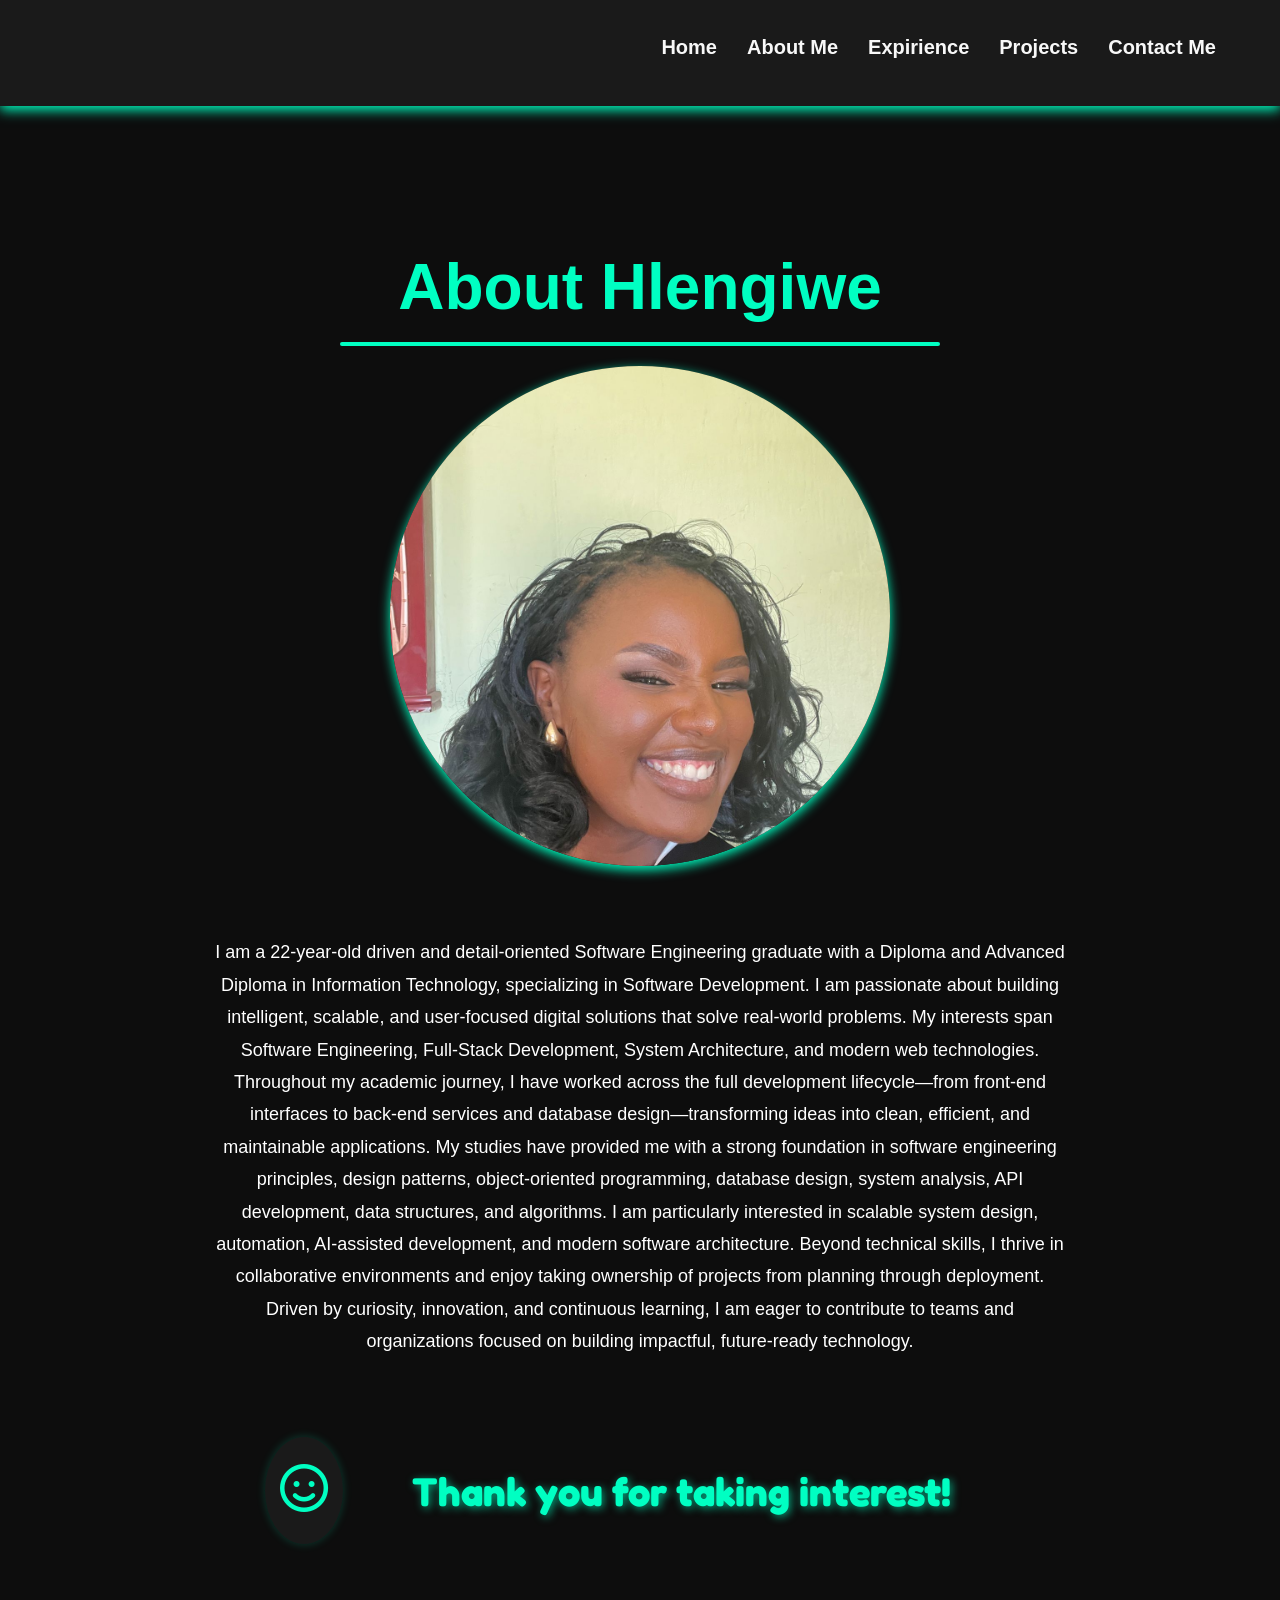
==== about.html @ eb91b52e "Initial commit for Project1" ====
<!DOCTYPE html>
<html lang="en">
<head>
    <meta charset="UTF-8">
    <meta name="viewport" content="width=device-width, initial-scale=1.0">
    <link href="https://fonts.googleapis.com/css2?family=Fredoka+One&display=swap" rel="stylesheet">
    <link rel="stylesheet"
    href="https://cdnjs.cloudflare.com/ajax/libs/font-awesome/6.5.0/css/all.min.css">
    <link rel="stylesheet" href="style.css">
    <title>My Portfolio</title>
</head>
<header>
    <nav> 
        <ul>
        <li><a href="index.html">Home</a></li>
         <li><a href="about.html">About Me</a></li>
        <li ><a href="expirience.html">Expirience  </a></li>
        <li> <a href="#project">Projects </a></li>
        <li><a href="#contact">Contact Me </a></li>
        </ul>
    </nav>
</header>
<body>
    <h2 class="abz">About Hlengiwe</h2>
    <div class="ab_img">
        <img src="images/hlengs.jpg" alt="Profile Photo">
    </div>
<p class="about-text">
    
  I am a 22-year-old driven and detail-oriented Software Engineering graduate with a Diploma and Advanced Diploma in Information Technology, specializing in Software Development. I am passionate about building intelligent, scalable, and user-focused digital solutions that solve real-world problems.

My interests span Software Engineering, Full-Stack Development, System Architecture, and modern web technologies. Throughout my academic journey, I have worked across the full development lifecycle—from front-end interfaces to back-end services and database design—transforming ideas into clean, efficient, and maintainable applications.

My studies have provided me with a strong foundation in software engineering principles, design patterns, object-oriented programming, database design, system analysis, API development, data structures, and algorithms. I am particularly interested in scalable system design, automation, AI-assisted development, and modern software architecture.

Beyond technical skills, I thrive in collaborative environments and enjoy taking ownership of projects from planning through deployment. Driven by curiosity, innovation, and continuous learning, I am eager to contribute to teams and organizations focused on building impactful, future-ready technology.
</p>
<div class="ty-container">
    <div class="ty-icon">
        <i class="fa-regular fa-face-smile"></i>
    </div>
    <h2 class="ty">Thank you for taking interest!</h2>
</div>

</body>
</html>
---- style.css ----
/* Color Variables based on the Figma Redesign image */
:root {
    --bg-color: #0D0D0D;           /* Near Black */
    --text-color-primary: #F8F8F8; /* White */
    --accent-color: #00FFC2;       /* Vibrant Green/Cyan */
    --card-bg-color: #1A1A1A;      /* Slightly lighter background for cards/header */
    --text-color-secondary: #AAAAAA; /* Silver/Light Gray for body paragraphs */
}
.portfolio-theme h2 {
     color: var(--text-color-primary);
    font-size: 2.2rem;
    font-weight: 700;
    margin: 60px 5% 20px;

    /* Make the line stretch like the screenshot */
    display: block;
    padding-bottom: 10px;
    border-bottom: 8px solid var(--accent-color);
}
/* === Modern Hero Section (unique styling, won’t affect other sections) === */
.modern-hero {
    display: flex;
    align-items: center;
    justify-content: space-between;
    padding: 80px 5%;
    background-color: var(--bg-color);
    gap: 40px;
}

/* Left text container */
.modern-hero .hero-content {
    flex: 1;
}

/* Big heading like screenshot #1 */
.modern-hero h1 {
    color: var(--text-color-primary);
    font-size: 3.5rem;
    font-weight: 800;
    line-height: 1.2;
    margin: 0 0 20px 0;
}

.modern-hero h1 span {
    font-weight: 300; /* lighter name like screenshot */
    color: var(--text-color-primary);
}

/* Underline like your current hero line */
.modern-hero h1::after {
    content: "";
    display: block;
    width: 100%;
    height: 3px;
    background-color: var(--accent-color);
    margin-top: 15px;
}

/* Hero paragraph */
.modern-hero .hero-description {
    font-size: 1.1rem;
    color: var(--text-color-secondary);
    max-width: 600px;
    line-height: 1.6;
}

/* Profile image on the right */
.modern-hero .hero-image {
    flex: 1;
    display: flex;
    justify-content: center;
}

.modern-hero .hero-image img {
    width: 90%;
    max-width: 380px;
    border-radius: 600px;
    box-shadow: 0 4px 12px var(--accent-color);
}


/* --- Global & Body Styling --- */
body {
    /* 1. Set the solid background color */
    background-color: var(--bg-color); 
    color: var(--text-color-primary);
    font-family: 'Arial', sans-serif; /* Use a modern, sans-serif font */
    margin: 0;
    padding: 0;
    line-height: 1.6;
    scroll-behavior: smooth;
    min-height: 100vh; /* Ensure the background fills the viewport */
}

/* --- Header & Navigation --- */
header {
    background-color: var(--card-bg-color); /* Subtle change from main BG */
    padding: 15px 5%;
    box-shadow: 0 4px 12px var(--accent-color);
    position: sticky;
    top: 0;
    z-index: 1000;
}
nav {
    height: 60px;

}
nav ul {
    list-style: none;
    padding-top: 2;
    margin: 15;
    display: flex;
    justify-content: flex-end;
    gap: 30px;
}

nav ul li a {
    font-weight: bold;
    font-size: 20px;
    cursor: pointer;
    transition: color 0.3s ease;
}
a{
    color:#F8F8F8;
    text-decoration: none;
     
}
nav ul li a:hover {
    color: var(--accent-color); /* Highlight navigation on hover */
}

/* --- Typography --- */

/* Hero Heading (Conceptual Redesign...) */
header + h2 { 
    color: var(--accent-color); /* Use the vibrant accent color */
    font-size: 3em;
    font-weight: 700;
    border-bottom: none;
    padding: 80px 5% 0;
    margin-top: 0;
}

/* Hero Description Text */
header + h2 + p {
    font-size: 1.1em;
    color: var(--text-color-primary); 
    margin: 10px 5% 50px 5%;
    padding: 0;
}

h2 {
    color: var(--text-color-primary);
    font-size: 2.2em;
    padding: 20px 5%;
    /* Use a subtle accent line under sections */
   /* border-bottom: 2px solid var(--accent-color); */
    display: inline-block;
    margin-top: 40px;
}

h3 {
    color: var(--text-color-primary); 
    font-size: 1.4em;
    margin-bottom: 10px;
}

p {
    color: var(--text-color-secondary); /* Silver/Gray for body text */
    max-width: 800px;
    margin: 0 auto 20px auto;
    padding: 0 5%;
}
.myCards {
    /* 1. Enable Flexbox */
    display: flex;
    
    /* 2. Allow cards to wrap to the next line if the screen is too small (responsive) */
    flex-wrap: wrap; 
    
    /* 3. Center the cards horizontally on the page */
   /* justify-content: center;
    
    /* 4. Add vertical and horizontal spacing */
    padding: 10px 2%;
    gap: 8px; /* Space between the cards */
}

/* --- Card Styling --- */
.card-container {
    display: flex;
    flex-wrap: wrap; 
    gap: 15px;
    justify-content: center;
    padding: 10px 2%;
}

.card {
    background-color: var(--card-bg-color); /* Slightly lighter background */
    padding: 30px;
    border-radius: 10px;
    box-shadow: 0 4px 12px var(--accent-color);
    border-left: 3px solid var(--accent-color); /* Accent strip on the side */
    max-width: 300px;
    transition: transform 0.3s ease;
}
#certification {
    background-color: var(--card-bg-color); /* Slightly lighter background */
    padding: 30px;
    border-radius: 10px;
    box-shadow: 0 4px 12px var(--accent-color);
    border-left: 3px solid var(--accent-color); /* Accent strip on the side */
    width: 1000px;
    transition: transform 0.3s ease;
}

.card:hover {
    transform: translateY(-3px); 
    box-shadow: 0 4px 12px var(--accent-color);
}

/* --- Buttons --- */
button {
    background-color: var(--accent-color);
    color: var(--bg-color); /* Dark text on bright button for contrast */
    border: none;
    padding: 10px 20px;
    border-radius: 5px;
    font-weight: bold;
    cursor: pointer;
    margin-top: 15px;
    transition: background-color 0.3s ease, transform 0.1s ease;
}

button:hover {
    background-color: #20FFB5; /* Slightly brighter on hover */
    transform: scale(1.03);
}
/* --- Skills Section Styling --- */
.skills-section {
    padding: 50px 5%;
    background-color: var(--bg-color);
    text-align: center;
}

.skills-section .core-skills-badge {
    display: inline-block;
    background-color: var(--accent-color);
    color: var(--bg-color);
    padding: 5px 15px;
    border-radius: 50px;
    font-weight: bold;
    margin-bottom: 20px;
    font-size: 0.9em;
}

.skills-section h2 {
    margin-bottom: 40px;
    font-size: 2em;
    color: var(--accent-color);
}

.skill-item {
    display: flex;
    align-items: center;
    justify-content: space-between;
    max-width: 600px;
    margin: 15px auto;
    gap: 10px;
}

.skill-name {
    flex: 1;
    text-align: left;
    font-weight: bold;
    color: var(--text-color-primary);
}

.progress-bar-container {
    flex: 4;
    background-color: #333; /* Darker background for progress bar container */
    height: 12px;
    border-radius: 10px;
    overflow: hidden;
    margin: 0 15px;
}

.progress-bar {
    height: 100%;
    background-color: var(--accent-color);
    border-radius: 10px 0 0 10px;
    transition: width 1s ease-in-out;
}

.skill-percentage {
    flex: 0.5;
    color: var(--text-color-secondary);
    font-weight: bold;
}
/* Contact Icons */
.contact-icons {
    display: flex;
    gap: 25px;
    margin-top: 30px;
    justify-content: center; /* centers the icons horizontally */
}

.contact-icons .icon {
    align-items: center;
    font-size: 2rem;
    color: var(--accent-color);
    padding: 12px;
    border-radius: 50%;
    background-color: var(--card-bg-color);
    box-shadow: 0 0 10px rgba(0, 255, 194, 0.2);
    transition: 0.3s ease;
}

.contact-icons .icon:hover {
    transform: scale(1.15);
    background-color: var(--accent-color);
    color: var(--bg-color);
    box-shadow: 0 0 15px #00ffc2;
}
.about-text {
    max-width: 850px;       /* controls width like the screenshot */
    margin: 50px auto;      /* centers it */
    text-align: center;     /* centers the text */
    line-height: 1.8;       /* clean spacing */
    font-size: 18px;        /* readable size */
    color: #ffffff;         /* screenshot uses white text */
    padding: 20px;
}
/* Center the About section heading */
.ab {
    display: block;             /* ensure it behaves like a block for centering */
    text-align: center;         /* center the text */
    margin: 50px auto 20px;     /* vertical spacing */
    font-size: 4.0em;           /* matches your other h2 size */
    color: var(--text-color-primary); /* white text */
    position: relative;         /* needed for pseudo-element underline */
    padding-bottom: 5px;       /* space for the underline */
}
.abz {
    display: block;             /* ensure it behaves like a block for centering */
    text-align: center;         /* center the text */
    margin: 50px auto 20px;     /* vertical spacing */
    font-size: 4.0em;           /* matches your other h2 size */
     color: var(--accent-color);
    position: relative;         /* needed for pseudo-element underline */
    padding-bottom: 0px;       /* space for the underline */
}

.abz::after {
    content: "";
    display: block;
    width: 600px;                /* adjust length of underline */
    height: 4px;                /* thickness */
    background-color: var(--accent-color); /* vibrant accent */
    margin: 4px auto 0;         /* center it below the heading */
    border-radius: 2px;         /* optional rounded ends */
}

/* Add accent-colored underline like your other headings */
.ab::after {
    content: "";
    display: block;
    width: 650px;                /* adjust length of underline */
    height: 5px;                /* thickness */
    background-color: var(--accent-color); /* vibrant accent */
    margin: 8px auto 0;         /* center it below the heading */
    border-radius: 2px;         /* optional rounded ends */
}


/* Center the About section image */
.ab_img {
    display: flex;             /* use flex for centering */
    justify-content: center;   /* horizontally center */
    margin: 20px 0;            /* optional vertical spacing */
}

.ab_img img {
    width: 500px;           /* make it square */
    height: 500px;          /* same as width */
    object-fit: cover;      /* ensures the image fills the circle without distortion */
    border-radius: 50%;     /* makes it circular */
    box-shadow: 0 4px 12px var(--accent-color);
 /* optional shadow */
    display: block;
    margin: 0 auto;         /* center horizontally */
}
.ty-container {
    text-align: center; /* centers everything inside */
    margin: 60px 0;
}

/* Smiling face icon on top */
.ty-icon {
    font-size: 3rem; /* bigger icon */
    color: var(--accent-color);
    margin-bottom: 15px;
    display: inline-block;
    padding: 15px;
    border-radius: 50%;
    background-color: var(--card-bg-color);
    box-shadow: 0 0 10px rgba(0, 255, 194, 0.2);
    transition: transform 0.3s ease, box-shadow 0.3s ease;
}

.ty-icon:hover {
    transform: scale(1.2) rotate(10deg);
    box-shadow: 0 0 15px #00ffc2;
}

/* The heading itself */
.ty {
   font-family: 'Fredoka One', cursive; /* new creative font */ /* creative font */
    font-weight: 900; /* bold */
    font-size: 2.5rem; /* adjust size as needed */
    color: var(--accent-color);
    text-shadow: 2px 2px 8px rgba(0, 255, 194, 0.6); /* glowing shadow */
    margin: 0;
    transition: transform 0.3s ease, text-shadow 0.3s ease;
    display: inline-block;
    cursor: pointer;
}

.ty:hover {
    transform: translateY(-10px) rotate(-2deg);
    text-shadow: 4px 4px 12px rgba(0, 255, 194, 0.8);
}
.readmore{
    color: black;
}
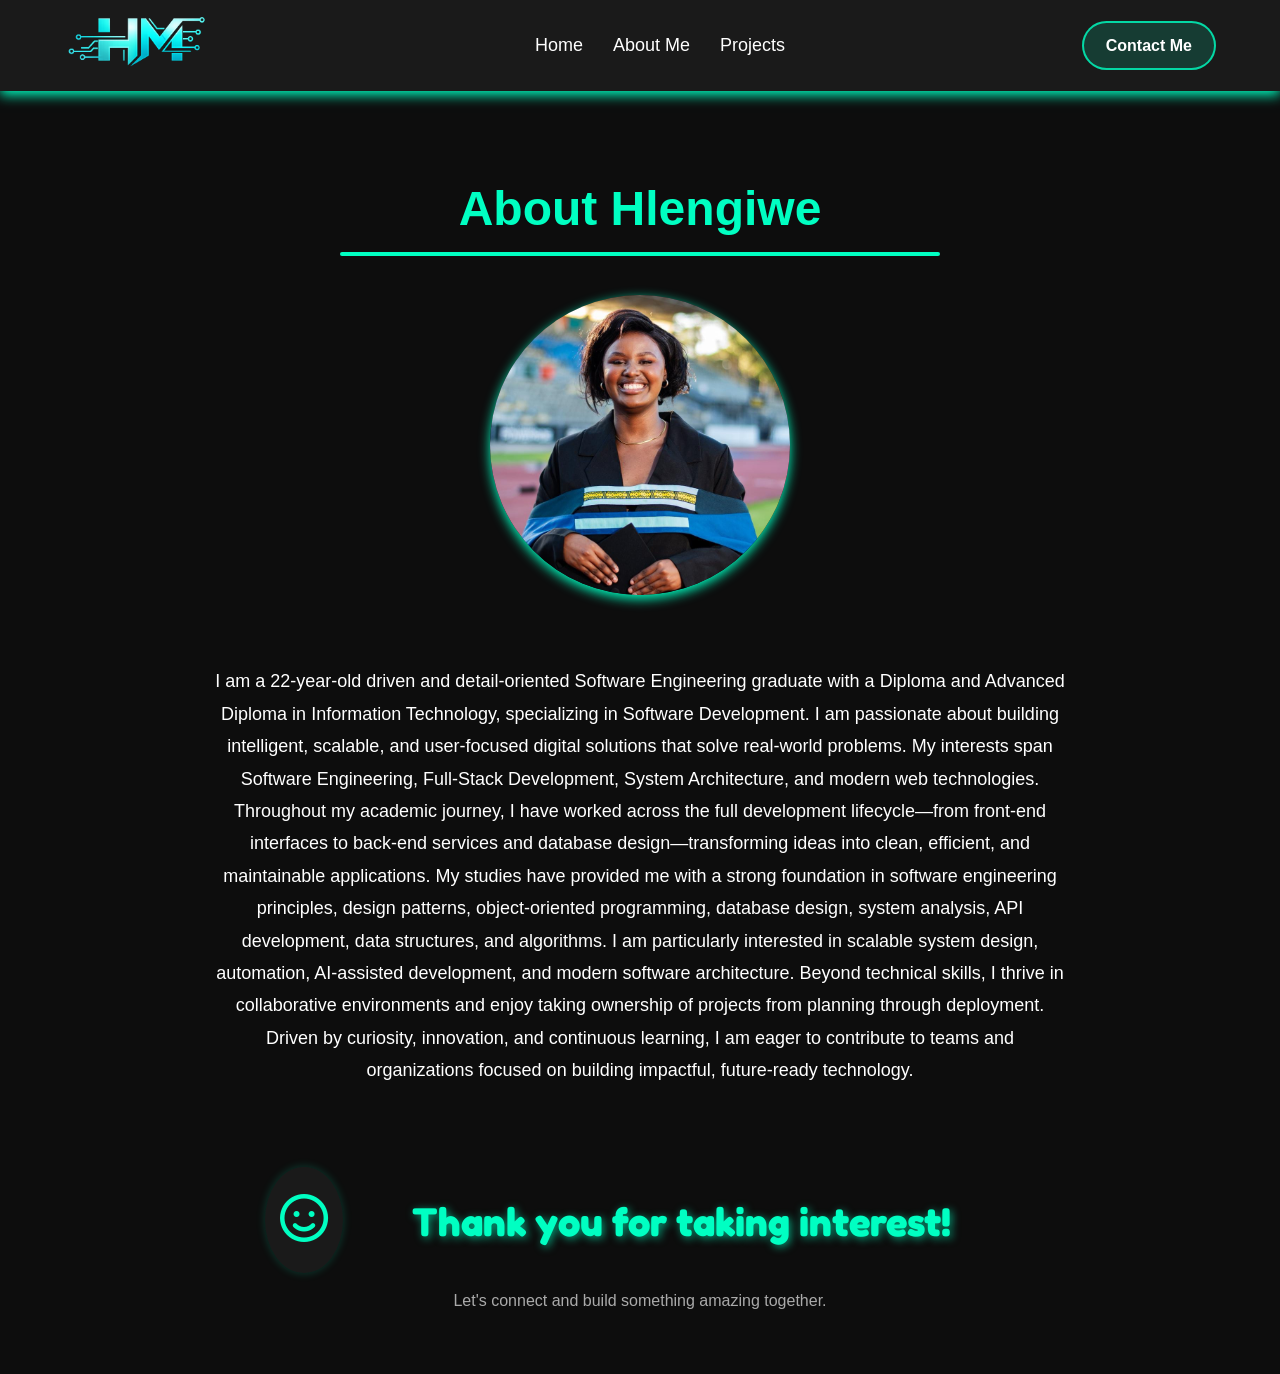
==== commit 36acd49c: "Updated portfolio website with projects, images, and styling improvements" ====
--- a/about.html
+++ b/about.html
@@ -5,25 +5,37 @@
     <meta name="viewport" content="width=device-width, initial-scale=1.0">
     <link href="https://fonts.googleapis.com/css2?family=Fredoka+One&display=swap" rel="stylesheet">
     <link rel="stylesheet"
-    href="https://cdnjs.cloudflare.com/ajax/libs/font-awesome/6.5.0/css/all.min.css">
+href="https://cdnjs.cloudflare.com/ajax/libs/font-awesome/6.5.0/css/all.min.css">
     <link rel="stylesheet" href="style.css">
     <title>My Portfolio</title>
 </head>
 <header>
-    <nav> 
-        <ul>
-        <li><a href="index.html">Home</a></li>
-         <li><a href="about.html">About Me</a></li>
-        <li ><a href="expirience.html">Expirience  </a></li>
-        <li> <a href="#project">Projects </a></li>
-        <li><a href="#contact">Contact Me </a></li>
-        </ul>
-    </nav>
+    <div class="header-container">
+
+        <!-- Logo -->
+        <div class="logo">
+            <img src="images/hm-logo.png" alt="HM Logo">
+        </div>
+
+        <!-- Navigation -->
+        <nav> 
+            <ul>
+                <li><a href="index.html">Home</a></li>
+                <li><a href="about.html">About Me</a></li>
+                <!--<li><a href="expirience.html">Experience</a></li>-->
+                <li><a href="#project">Projects</a></li>
+                <!--<li><a href="#contact">Contact Me</a></li>-->
+                 <a href="#contact" class="contact-btn">Contact Me</a>
+            </ul>
+        </nav>
+
+    </div>
+ 
 </header>
 <body>
     <h2 class="abz">About Hlengiwe</h2>
     <div class="ab_img">
-        <img src="images/hlengs.jpg" alt="Profile Photo">
+        <img src="images/me2.jpeg" alt="Profile Photo">
     </div>
 <p class="about-text">
     
@@ -35,12 +47,18 @@
 
 Beyond technical skills, I thrive in collaborative environments and enjoy taking ownership of projects from planning through deployment. Driven by curiosity, innovation, and continuous learning, I am eager to contribute to teams and organizations focused on building impactful, future-ready technology.
 </p>
-<div class="ty-container">
-    <div class="ty-icon">
-        <i class="fa-regular fa-face-smile"></i>
-    </div>
-    <h2 class="ty">Thank you for taking interest!</h2>
-</div>
+
 
 </body>
-</html>+</html>
+<footer>
+    <div class="ty-container">
+        <div class="ty-icon">
+            <i class="fa-regular fa-face-smile"></i>
+        </div>
+
+        <h2 class="ty">Thank you for taking interest!</h2>
+
+        <p>Let's connect and build something amazing together.</p>
+    </div>
+</footer>
--- a/style.css
+++ b/style.css
@@ -72,9 +72,9 @@
 }
 
 .modern-hero .hero-image img {
-    width: 90%;
-    max-width: 380px;
-    border-radius: 600px;
+    width: 60%;
+    max-width: 480px;
+    border-radius: 60px;
     box-shadow: 0 4px 12px var(--accent-color);
 }
 
@@ -101,32 +101,70 @@
     top: 0;
     z-index: 1000;
 }
-nav {
-    height: 60px;
-
-}
+
+.header-container {
+    display: flex;
+     align-items: center;
+    justify-content: center;
+    position: relative;
+}
+
+.logo {
+    width: 150px;
+    height: 90px;
+    overflow: hidden;
+    display: flex;
+    align-items: center;
+    justify-content: center;
+    position: absolute;
+    left: 0;
+}
+
+.logo img {
+    width: 30%;
+    transform: scale(6); /* zoom logo only */
+    
+}
+
 nav ul {
+      display: flex;
+    justify-content: center;
+    align-items: center;
     list-style: none;
-    padding-top: 2;
-    margin: 15;
-    display: flex;
-    justify-content: flex-end;
     gap: 30px;
+    
 }
 
 nav ul li a {
-    font-weight: bold;
-    font-size: 20px;
-    cursor: pointer;
-    transition: color 0.3s ease;
-}
-a{
-    color:#F8F8F8;
     text-decoration: none;
-     
-}
+    color: white;
+    font-size: 18px;
+}
+
 nav ul li a:hover {
-    color: var(--accent-color); /* Highlight navigation on hover */
+    color: rgba(0, 255, 194, 0.8);
+}
+/* Contact button right */
+.contact-btn {
+    position: absolute;
+    right: 0;
+
+    text-decoration: none;
+    color: white;
+    background: rgba(0, 255, 194, 0.15);
+    border: 2px solid rgba(0, 255, 194, 0.8);
+    padding: 10px 22px;
+    border-radius: 30px;
+    font-size: 16px;
+    font-weight: 600;
+    transition: all 0.3s ease;
+}
+
+/* Hover effect */
+.contact-btn:hover {
+    background: rgba(0, 255, 194, 0.8);
+    color: #111;
+    box-shadow: 0 0 15px rgba(0, 255, 194, 0.8);
 }
 
 /* --- Typography --- */
@@ -173,10 +211,11 @@
 }
 .myCards {
     /* 1. Enable Flexbox */
-    display: flex;
+    display: grid;
     
     /* 2. Allow cards to wrap to the next line if the screen is too small (responsive) */
     flex-wrap: wrap; 
+    grid-template-columns: repeat(3, 1fr);
     
     /* 3. Center the cards horizontally on the page */
    /* justify-content: center;
@@ -184,6 +223,9 @@
     /* 4. Add vertical and horizontal spacing */
     padding: 10px 2%;
     gap: 8px; /* Space between the cards */
+}
+.myCards .card-container:nth-child(4) {
+    grid-column: 2;
 }
 
 /* --- Card Styling --- */
@@ -221,19 +263,24 @@
 
 /* --- Buttons --- */
 button {
-    background-color: var(--accent-color);
-    color: var(--bg-color); /* Dark text on bright button for contrast */
-    border: none;
-    padding: 10px 20px;
-    border-radius: 5px;
-    font-weight: bold;
+    background: rgba(0, 255, 194, 0.15);
+    color: white;
+    border: 2px solid rgba(0, 255, 194, 0.8);
+    padding: 10px 22px;
+    border-radius: 30px;
+    font-size: 16px;
+    font-weight: 600;
     cursor: pointer;
     margin-top: 15px;
-    transition: background-color 0.3s ease, transform 0.1s ease;
-}
-
+    transition: all 0.3s ease;
+    text-decoration: none; /* removes underline */
+}
+
+/* Hover effect */
 button:hover {
-    background-color: #20FFB5; /* Slightly brighter on hover */
+    background: rgba(0, 255, 194, 0.8);
+    color: #111;
+    box-shadow: 0 0 15px rgba(0, 255, 194, 0.8);
     transform: scale(1.03);
 }
 /* --- Skills Section Styling --- */
@@ -344,8 +391,8 @@
 .abz {
     display: block;             /* ensure it behaves like a block for centering */
     text-align: center;         /* center the text */
-    margin: 50px auto 20px;     /* vertical spacing */
-    font-size: 4.0em;           /* matches your other h2 size */
+   /* margin: 50px auto 20px;     /* vertical spacing */
+    font-size: 3.0em;           /* matches your other h2 size */
      color: var(--accent-color);
     position: relative;         /* needed for pseudo-element underline */
     padding-bottom: 0px;       /* space for the underline */
@@ -381,8 +428,8 @@
 }
 
 .ab_img img {
-    width: 500px;           /* make it square */
-    height: 500px;          /* same as width */
+    width: 300px;           /* make it square */
+    height: 300px;          /* same as width */
     object-fit: cover;      /* ensures the image fills the circle without distortion */
     border-radius: 50%;     /* makes it circular */
     box-shadow: 0 4px 12px var(--accent-color);
@@ -431,8 +478,72 @@
     text-shadow: 4px 4px 12px rgba(0, 255, 194, 0.8);
 }
 .readmore{
-    color: black;
-}
-
-
-
+    color: white;
+    text-decoration: none; /* removes underline */
+}
+.skills-section {
+    padding: 80px 5%;
+    text-align: center;
+}
+
+.skills-section h2 {
+    font-size: 2.5rem;
+    margin-bottom: 40px;
+    color: rgba(0, 255, 194, 0.8);
+}
+
+.skills-container {
+    display: flex;
+    justify-content: center;
+    gap: 25px;
+    flex-wrap: wrap;
+}
+
+.skill-card {
+    background: var(--card-bg-color);
+    border: 1px solid rgba(0, 255, 194, 0.3);
+    border-radius: 20px;
+    width: 250px;
+    padding: 25px;
+    transition: 0.3s ease;
+}
+
+.skill-card:hover {
+    transform: translateY(-8px);
+    box-shadow: 0 0 20px rgba(0, 255, 194, 0.4);
+}
+
+.skill-card h3 {
+    color: rgba(0, 255, 194, 0.8);
+    margin-bottom: 15px;
+}
+
+.skill-card p {
+    color: white;
+    line-height: 1.6;
+}
+.typing-text {
+    width: 0;
+    overflow: hidden;
+    white-space: nowrap;
+    border-right: 3px solid rgba(0, 255, 194, 0.8);
+    animation: typing 4s steps(30, end) forwards,
+               blink 0.8s infinite;
+}
+
+/* Typing animation */
+@keyframes typing {
+    from {
+        width: 0;
+    }
+    to {
+        width: 100%;
+    }
+}
+
+/* Cursor blinking */
+@keyframes blink {
+    50% {
+        border-color: transparent;
+    }
+}
